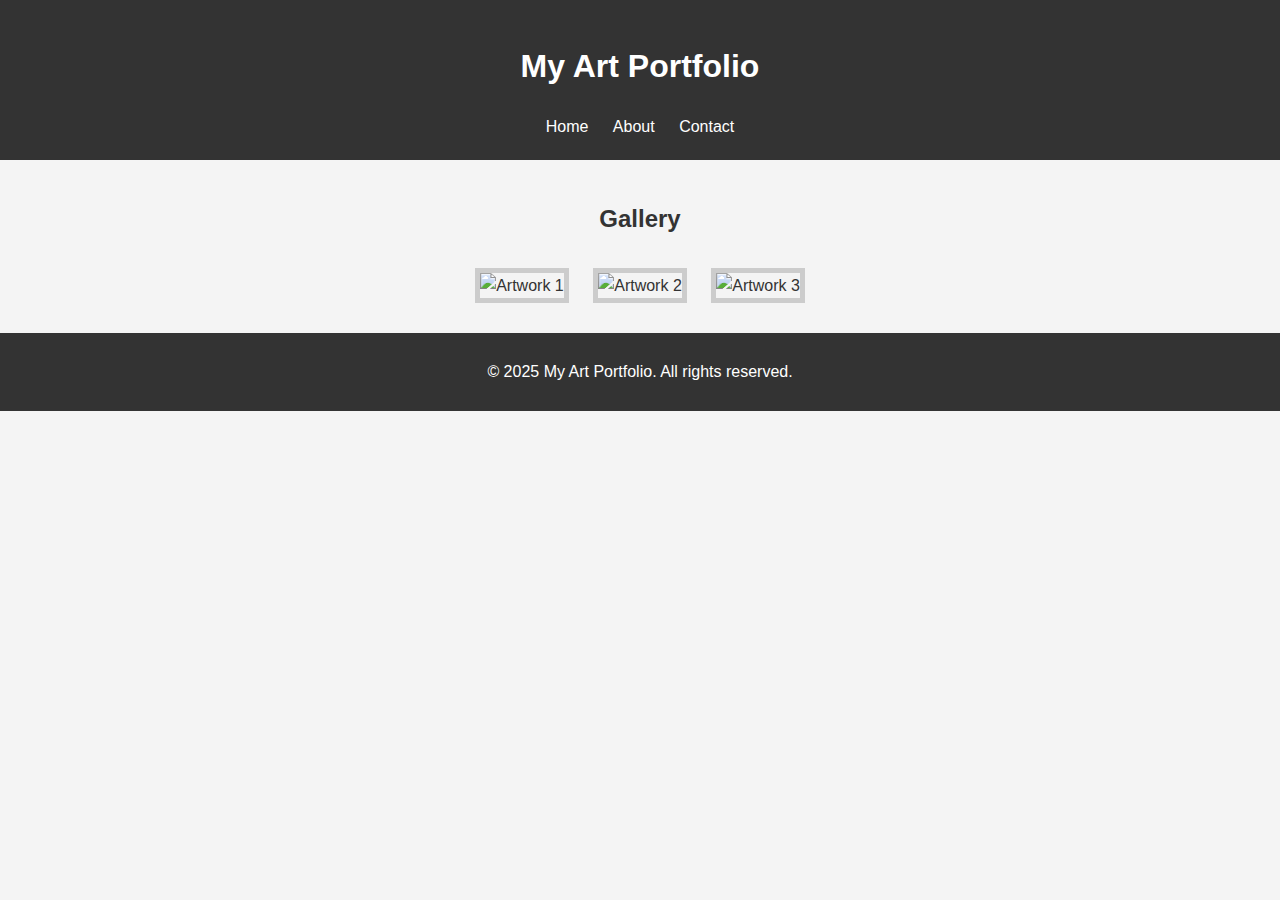
==== index.html @ 08987be0 "Add files via upload" ====
<!DOCTYPE html>
<html lang="en">
<head>
    <meta charset="UTF-8">
    <meta name="viewport" content="width=device-width, initial-scale=1.0">
    <title>My Art Portfolio</title>
    <link rel="stylesheet" href="styles.css">
</head>
<body>
    <header>
        <h1>My Art Portfolio</h1>
        <nav>
            <a href="index.html">Home</a>
            <a href="about.html">About</a>
            <a href="contact.html">Contact</a>
        </nav>
    </header>
    
    <main>
        <h2>Gallery</h2>
        <div class="gallery">
            <img src="img/artwork1.jpg" alt="Artwork 1">
            <img src="img/artwork2.jpg" alt="Artwork 2">
            <img src="img/artwork3.jpg" alt="Artwork 3">
        </div>
    </main>
    
    <footer>
        <p>&copy; 2025 My Art Portfolio. All rights reserved.</p>
    </footer>
</body>
</html>
---- styles.css ----
body {
    font-family: Arial, sans-serif;
    line-height: 1.6;
    margin: 0;
    padding: 0;
    color: #333;
    background: #f4f4f4;
}
header {
    background: #333;
    color: #fff;
    padding: 20px;
    text-align: center;
}
nav a {
    color: #fff;
    text-decoration: none;
    margin: 0 10px;
}
nav a:hover {
    color: #ff6347;
}
main {
    padding: 20px;
    text-align: center;
}
.gallery img {
    width: 30%;
    margin: 10px;
    border: 5px solid #ccc;
    transition: 0.3s;
}
.gallery img:hover {
    border-color: #ff6347;
}
footer {
    text-align: center;
    padding: 10px;
    background: #333;
    color: #fff;
}
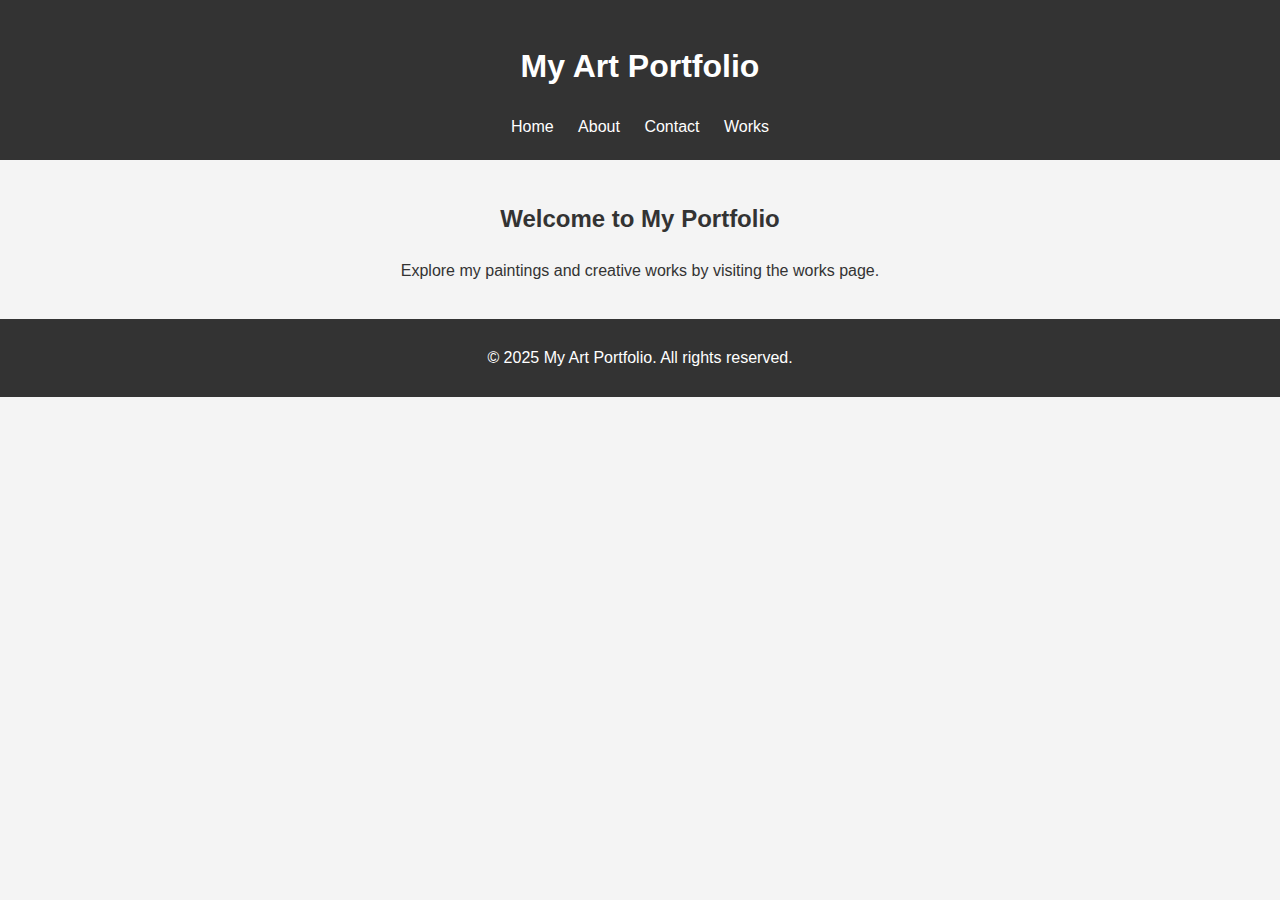
==== commit 21df2bb6: "Add files via upload" ====
--- a/index.html
+++ b/index.html
@@ -1,4 +1,4 @@
-
+<!-- index.html -->
 <!DOCTYPE html>
 <html lang="en">
 <head>
@@ -14,16 +14,13 @@
             <a href="index.html">Home</a>
             <a href="about.html">About</a>
             <a href="contact.html">Contact</a>
+            <a href="works.html">Works</a>
         </nav>
     </header>
     
     <main>
-        <h2>Gallery</h2>
-        <div class="gallery">
-            <img src="img/artwork1.jpg" alt="Artwork 1">
-            <img src="img/artwork2.jpg" alt="Artwork 2">
-            <img src="img/artwork3.jpg" alt="Artwork 3">
-        </div>
+        <h2>Welcome to My Portfolio</h2>
+        <p>Explore my paintings and creative works by visiting the works page.</p>
     </main>
     
     <footer>
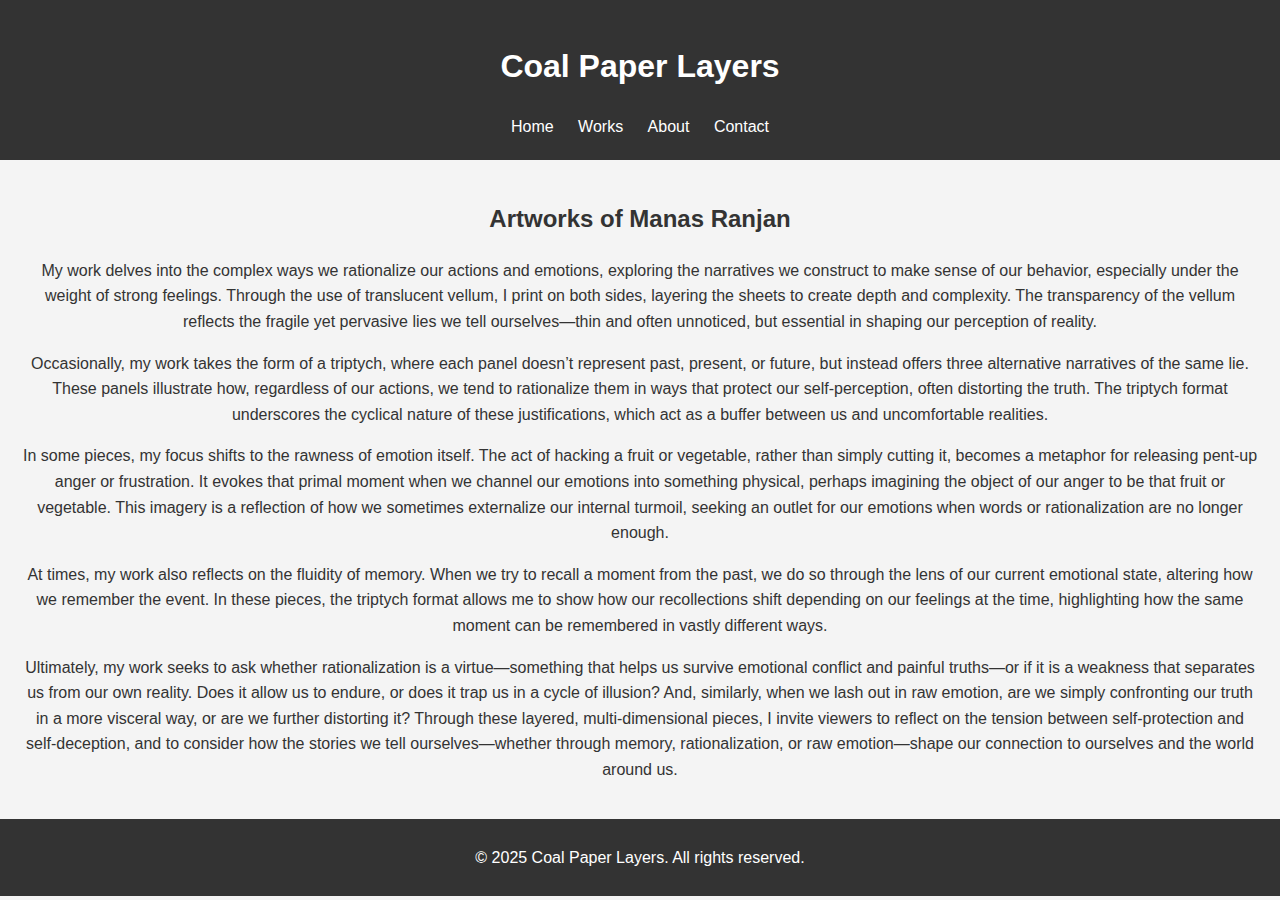
==== commit ef17c7f0: "Add files via upload" ====
--- a/index.html
+++ b/index.html
@@ -4,27 +4,35 @@
 <head>
     <meta charset="UTF-8">
     <meta name="viewport" content="width=device-width, initial-scale=1.0">
-    <title>My Art Portfolio</title>
+    <title>Coal Paper Layers</title>
     <link rel="stylesheet" href="styles.css">
 </head>
 <body>
     <header>
-        <h1>My Art Portfolio</h1>
+        <h1>Coal Paper Layers</h1>
         <nav>
             <a href="index.html">Home</a>
+            <a href="works.html">Works</a>
             <a href="about.html">About</a>
             <a href="contact.html">Contact</a>
-            <a href="works.html">Works</a>
         </nav>
     </header>
     
     <main>
-        <h2>Welcome to My Portfolio</h2>
-        <p>Explore my paintings and creative works by visiting the works page.</p>
-    </main>
+    <h2>Artworks of Manas Ranjan</h2>
+    <p>My work delves into the complex ways we rationalize our actions and emotions, exploring the narratives we construct to make sense of our behavior, especially under the weight of strong feelings. Through the use of translucent vellum, I print on both sides, layering the sheets to create depth and complexity. The transparency of the vellum reflects the fragile yet pervasive lies we tell ourselves—thin and often unnoticed, but essential in shaping our perception of reality.</p>
+
+    <p>Occasionally, my work takes the form of a triptych, where each panel doesn’t represent past, present, or future, but instead offers three alternative narratives of the same lie. These panels illustrate how, regardless of our actions, we tend to rationalize them in ways that protect our self-perception, often distorting the truth. The triptych format underscores the cyclical nature of these justifications, which act as a buffer between us and uncomfortable realities.</p>
+
+    <p>In some pieces, my focus shifts to the rawness of emotion itself. The act of hacking a fruit or vegetable, rather than simply cutting it, becomes a metaphor for releasing pent-up anger or frustration. It evokes that primal moment when we channel our emotions into something physical, perhaps imagining the object of our anger to be that fruit or vegetable. This imagery is a reflection of how we sometimes externalize our internal turmoil, seeking an outlet for our emotions when words or rationalization are no longer enough.</p>
+
+    <p>At times, my work also reflects on the fluidity of memory. When we try to recall a moment from the past, we do so through the lens of our current emotional state, altering how we remember the event. In these pieces, the triptych format allows me to show how our recollections shift depending on our feelings at the time, highlighting how the same moment can be remembered in vastly different ways.</p>
+
+    <p>Ultimately, my work seeks to ask whether rationalization is a virtue—something that helps us survive emotional conflict and painful truths—or if it is a weakness that separates us from our own reality. Does it allow us to endure, or does it trap us in a cycle of illusion? And, similarly, when we lash out in raw emotion, are we simply confronting our truth in a more visceral way, or are we further distorting it? Through these layered, multi-dimensional pieces, I invite viewers to reflect on the tension between self-protection and self-deception, and to consider how the stories we tell ourselves—whether through memory, rationalization, or raw emotion—shape our connection to ourselves and the world around us.</p>
+</main>
     
     <footer>
-        <p>&copy; 2025 My Art Portfolio. All rights reserved.</p>
+        <p>&copy; 2025 Coal Paper Layers. All rights reserved.</p>
     </footer>
 </body>
 </html>
